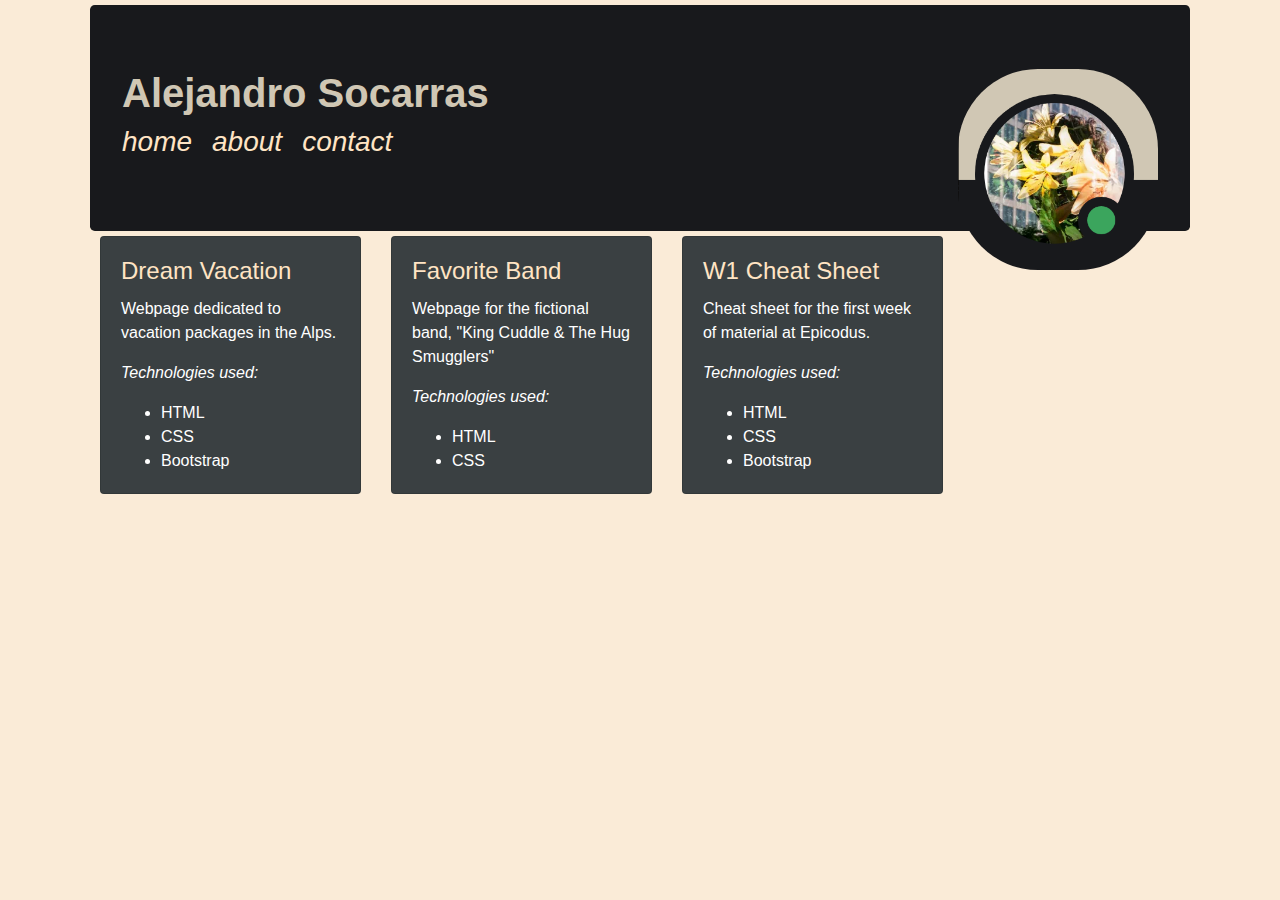
==== index.html @ ecdd4dee "Add cards for three projects" ====
<!DOCTYPE html>
<html lang="en-US">
<head>
  <link href="css/bootstrap.css" rel="stylesheet" type="text/css">
  <link href="css/styles.css" rel="stylesheet" type="text/css">
  <title>Alejandro Socarras</title>
</head>
<body>
  <div class="container">
    <div class="jumbotron">
      <h1><strong>Alejandro Socarras</strong><img src="img/image.png" alt="My personal avatar."></h1>
      <h3><a href="index.html"><em>home</em></a><a href="about-me.html"><em>about</em></a><a href="contact.html"><em>contact</em></a></h3>
    </div>
    <div class="row">
      <div class="col-md-4">
        <div class="card">
          <div class="card-body">
            <h4 class="card-title"><a href="https://github.com/apsocarras/vacation-site">Dream Vacation</a></h4>
            <p>Webpage dedicated to vacation packages in the Alps.</p>
            <p><em>Technologies used: </em></p>
            <ul class="card-text">
              <li>HTML</li>
              <li>CSS</li>
              <li>Bootstrap</li>
            </ul>
          </div>
        </div>
      </div>
      <div class="col-md-4">
        <div class="card">
          <div class="card-body">
            <h4 class="card-title"><a href="https://github.com/apsocarras/fav-band">Favorite Band</a></h4>
            <p>Webpage for the fictional band, "King Cuddle & The Hug Smugglers"</p>
            <p><em>Technologies used: </em></p>
            <ul class="card-text">
              <li>HTML</li>
              <li>CSS</li>
            </ul>
          </div>
        </div>
      </div>
      <div class="col-md-4">
        <div class="card">
          <div class="card-body">
            <h4 class="card-title"><a href="https://github.com/apsocarras/week1">W1 Cheat Sheet</a></h4>
            <p>Cheat sheet for the first week of material at Epicodus.</p>
            <p><em>Technologies used: </em></p>
            <ul class="card-text">
              <li>HTML</li>
              <li>CSS</li>
              <li>Bootstrap</li>
            </ul>
          </div>
        </div>
      </div>
    </div> 
  
  </div>
</body>
</html>
---- css/styles.css ----
body {
  background-color: antiquewhite;

}

.jumbotron {
  color: #D0C7B4;
  background-color: #18191c;
  margin: 5px;
}

.jumbotron img {
  border-radius: 40%;
  float: right;
  width: 200px;
  height: auto;
}

a {

  margin-right: 20px;
  color: bisque;
}

.card  {
  background-color: #3a4042;
  color: white;
}
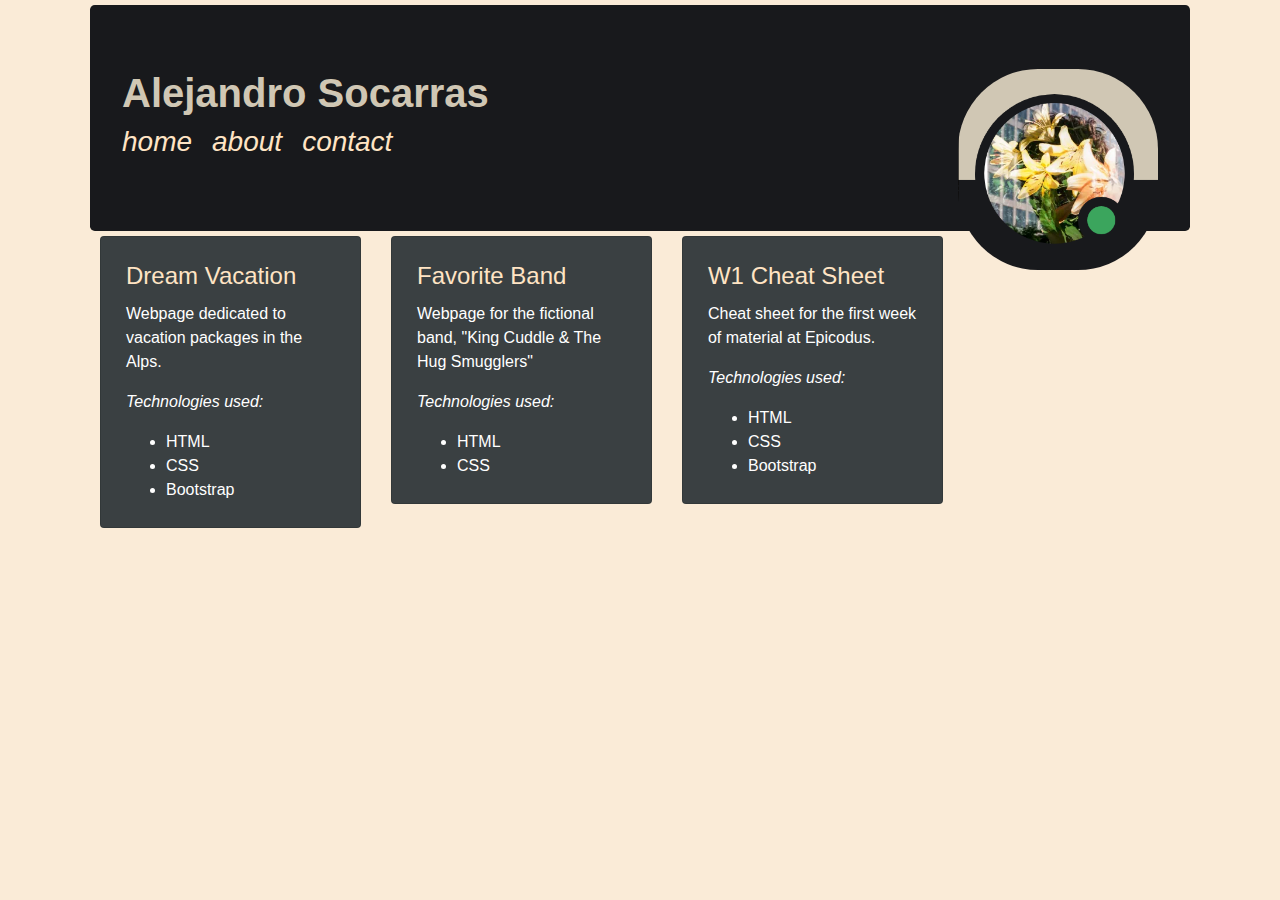
==== commit 89d50e9f: "Add content to about page" ====
--- a/index.html
+++ b/index.html
@@ -54,7 +54,6 @@
         </div>
       </div>
     </div> 
-  
   </div>
 </body>
 </html>    --- a/css/styles.css
+++ b/css/styles.css
@@ -17,7 +17,6 @@
 }
 
 a {
-
   margin-right: 20px;
   color: bisque;
 }
@@ -25,4 +24,5 @@
 .card  {
   background-color: #3a4042;
   color: white;
+  padding: 5px;
 }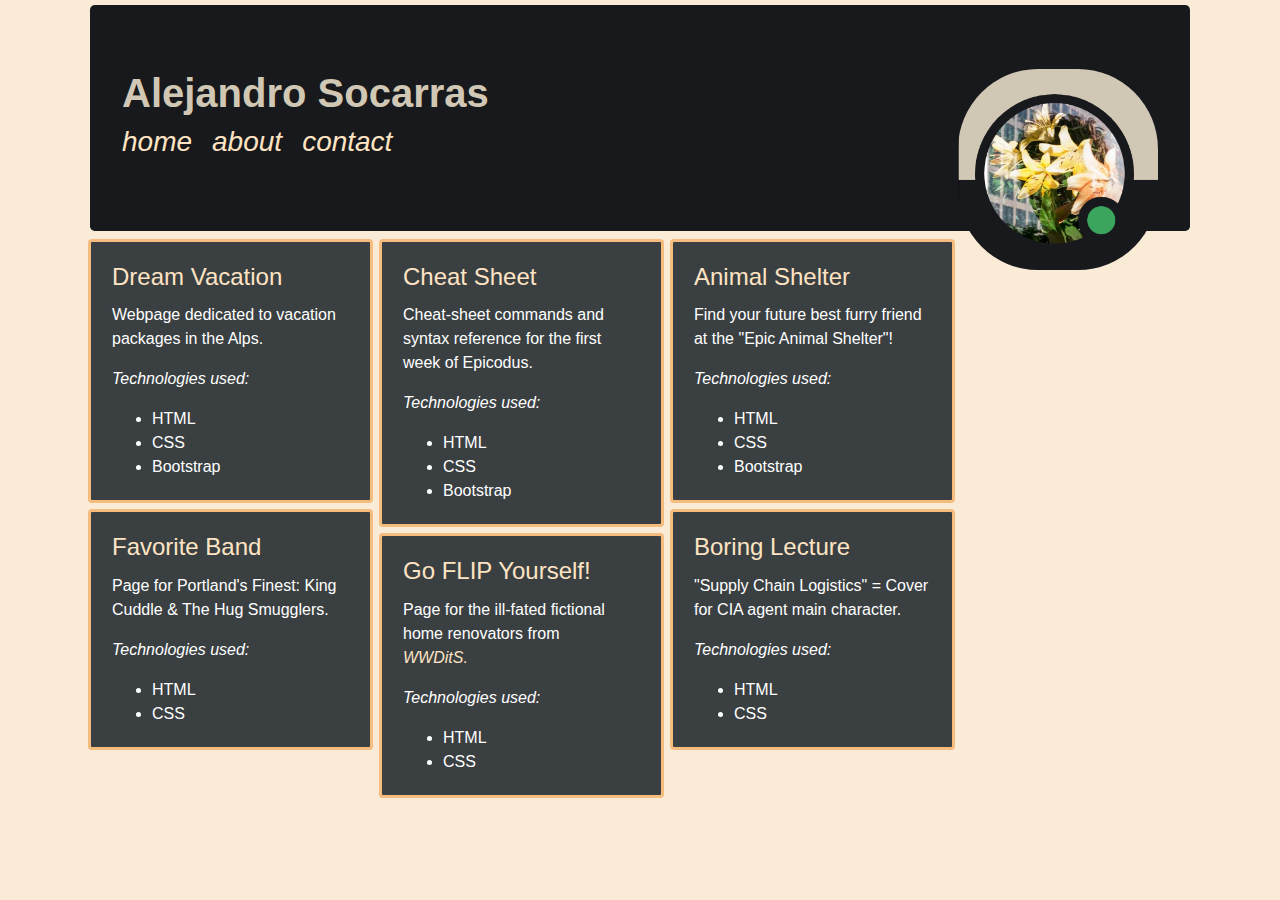
==== commit b0cfe28f: "Nest bootstrap rows for more project cards" ====
--- a/index.html
+++ b/index.html
@@ -13,45 +13,86 @@
     </div>
     <div class="row">
       <div class="col-md-4">
-        <div class="card">
-          <div class="card-body">
-            <h4 class="card-title"><a href="https://github.com/apsocarras/vacation-site">Dream Vacation</a></h4>
-            <p>Webpage dedicated to vacation packages in the Alps.</p>
-            <p><em>Technologies used: </em></p>
-            <ul class="card-text">
-              <li>HTML</li>
-              <li>CSS</li>
-              <li>Bootstrap</li>
-            </ul>
+        <div class="row">
+          <div class="card">
+            <div class="card-body">
+              <h4 class="card-title"><a href="https://github.com/apsocarras/vacation-site">Dream Vacation</a></h4>
+              <p>Webpage dedicated to vacation packages in the Alps.</p>
+              <p><em>Technologies used: </em></p>
+              <ul class="card-text">
+                <li>HTML</li>
+                <li>CSS</li>
+                <li>Bootstrap</li>
+              </ul>
+            </div>
           </div>
-        </div>
+          <div class="card">
+            <div class="card-body">
+              <h4 class="card-title"><a href="https://github.com/apsocarras/fav-band">Favorite Band</a></h4>
+              <p>Page for Portland's Finest: King Cuddle & The Hug Smugglers.</p>
+              <p><em>Technologies used: </em></p>
+              <ul class="card-text">
+                <li>HTML</li>
+                <li>CSS</li>
+              </ul>
+            </div>
+          </div>
+        </div>    
       </div>
       <div class="col-md-4">
-        <div class="card">
-          <div class="card-body">
-            <h4 class="card-title"><a href="https://github.com/apsocarras/fav-band">Favorite Band</a></h4>
-            <p>Webpage for the fictional band, "King Cuddle & The Hug Smugglers"</p>
-            <p><em>Technologies used: </em></p>
-            <ul class="card-text">
-              <li>HTML</li>
-              <li>CSS</li>
-            </ul>
+        <div class="row">
+          <div class="card">
+            <div class="card-body">
+              <h4 class="card-title"><a href="https://github.com/apsocarras/week1">Cheat Sheet</a></h4>
+              <p>Cheat-sheet commands and syntax reference for the first week of Epicodus.</p>
+              <p><em>Technologies used: </em></p>
+              <ul class="card-text">
+                <li>HTML</li>
+                <li>CSS</li>
+                <li>Bootstrap</li>
+              </ul>
+            </div>
           </div>
-        </div>
+          <div class="card">
+            <div class="card-body">
+              <h4 class="card-title"><a href="https://github.com/apsocarras/interior-decorators">Go FLIP Yourself!</a></h4>
+              <p>Page for the ill-fated fictional home renovators from <a href="https://whatwedointheshadows.fandom.com/wiki/Go_Flip_Yourself"><em>WWDitS.</em></a></p>
+              <p><em>Technologies used:</em></p>
+              <ul class="card-text">
+                <li>HTML</li>
+                <li>CSS</li>
+              </ul>
+            </div>
+          </div>
+        </div>    
       </div>
       <div class="col-md-4">
-        <div class="card">
-          <div class="card-body">
-            <h4 class="card-title"><a href="https://github.com/apsocarras/week1">W1 Cheat Sheet</a></h4>
-            <p>Cheat sheet for the first week of material at Epicodus.</p>
-            <p><em>Technologies used: </em></p>
-            <ul class="card-text">
-              <li>HTML</li>
-              <li>CSS</li>
-              <li>Bootstrap</li>
-            </ul>
+        <div class="row">
+          <div class="card">
+            <div class="card-body">
+              <h4 class="card-title"><a href="https://github.com/apsocarras/animal-shelter">Animal Shelter</a></h4>
+              <p>Find your future best furry friend at the "Epic Animal Shelter"!</p>
+              <p><em>Technologies used: </em></p>
+              <ul class="card-text">
+                <li>HTML</li>
+                <li>CSS</li>
+                <li>Bootstrap</li>
+              </ul>
+            </div>
           </div>
-        </div>
+          <div class="card">
+            <div class="card-body">
+              <h4 class="card-title"><a href="https://github.com/apsocarras/boring-lecture">Boring Lecture</a></h4>
+              <p>"Supply Chain Logistics" = Cover for CIA agent main character.</p>
+              <p><em>Technologies used: </em></p>
+              <ul class="card-text">
+                <li>HTML</li>
+                <li>CSS</li>
+              </ul>
+            </div>
+          </div>
+        </div>    
+      </div>
       </div>
     </div> 
   </div>
--- a/css/styles.css
+++ b/css/styles.css
@@ -1,5 +1,6 @@
 body {
   background-color: antiquewhite;
+  font-family:'Segoe UI', Tahoma, Geneva, Verdana, sans-serif;
 
 }
 
@@ -17,6 +18,7 @@
 }
 
 a {
+
   margin-right: 20px;
   color: bisque;
 }
@@ -24,5 +26,7 @@
 .card  {
   background-color: #3a4042;
   color: white;
-  padding: 5px;
+  padding: 1px;
+  border: solid #F6BC7D 3px;
+  margin: 3px;
 }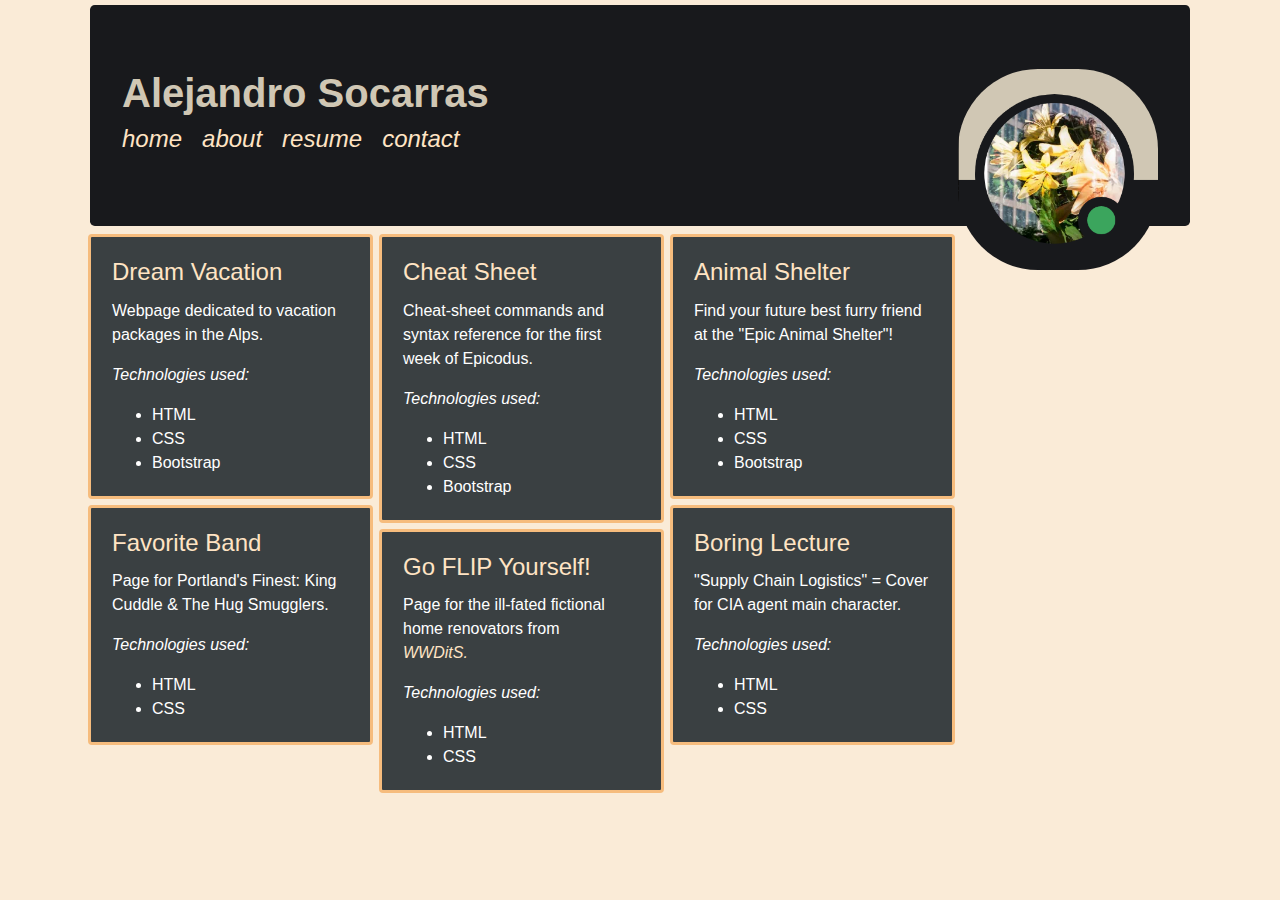
==== commit b3d24776: "Add resume page, practice embedding markdown in html" ====
--- a/index.html
+++ b/index.html
@@ -9,7 +9,7 @@
   <div class="container">
     <div class="jumbotron">
       <h1><strong>Alejandro Socarras</strong><img src="img/image.png" alt="My personal avatar."></h1>
-      <h3><a href="index.html"><em>home</em></a><a href="about-me.html"><em>about</em></a><a href="contact.html"><em>contact</em></a></h3>
+      <h4><a href="index.html"><em>home</em></a><a href="about-me.html"><em>about</em></a><a href="resume.html"><em>resume</em></a><a href="mailto:apsocarras@gmail.com"><em>contact</em></a></h4>
     </div>
     <div class="row">
       <div class="col-md-4">
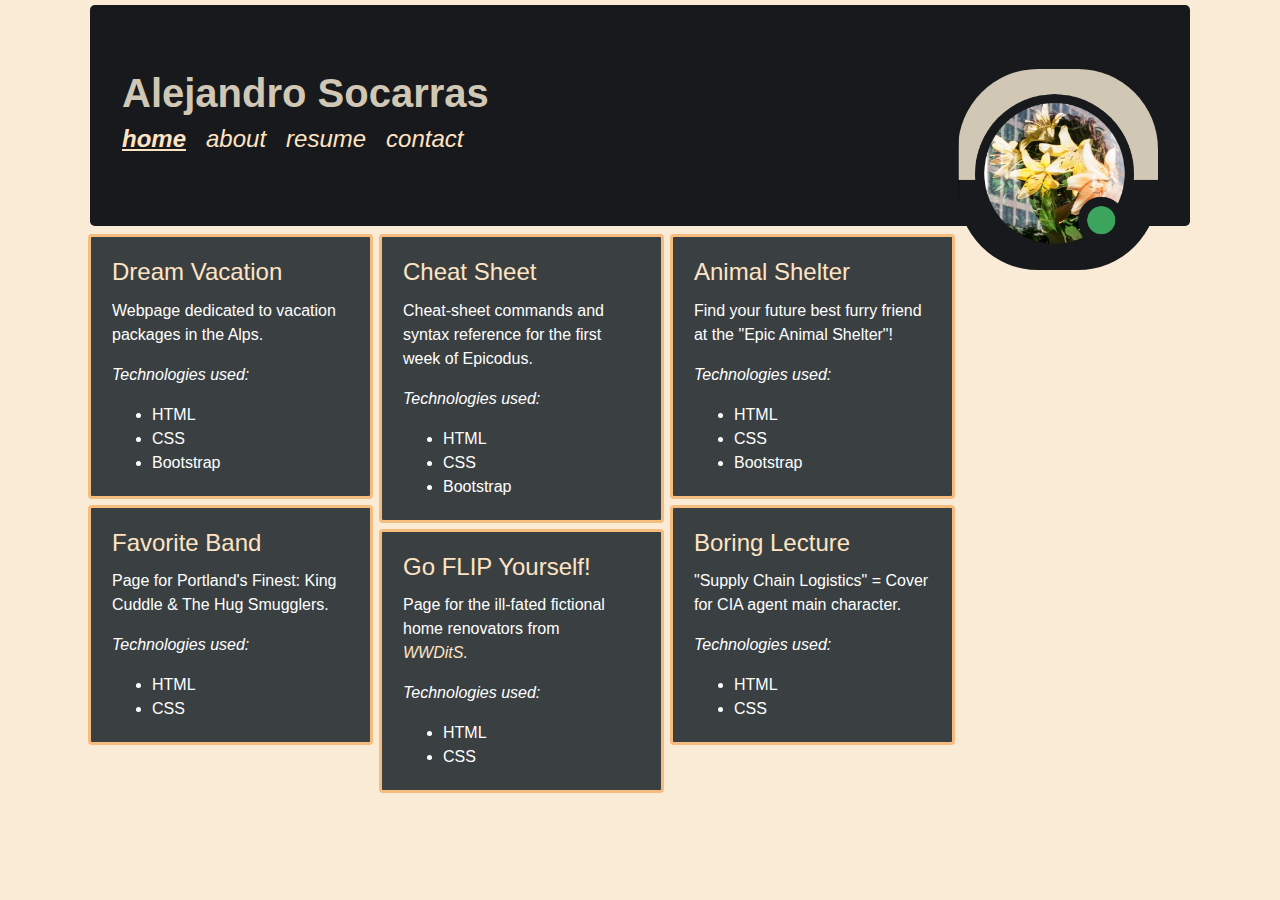
==== commit 1e47b0f5: "Switch resume page to cards, not markdown" ====
--- a/index.html
+++ b/index.html
@@ -9,7 +9,7 @@
   <div class="container">
     <div class="jumbotron">
       <h1><strong>Alejandro Socarras</strong><img src="img/image.png" alt="My personal avatar."></h1>
-      <h4><a href="index.html"><em>home</em></a><a href="about-me.html"><em>about</em></a><a href="resume.html"><em>resume</em></a><a href="mailto:apsocarras@gmail.com"><em>contact</em></a></h4>
+      <h4><a href="index.html"><em class="currentpage">home</em></a><a href="about-me.html"><em>about</em></a><a href="resume.html"><em>resume</em></a><a href="mailto:apsocarras@gmail.com"><em>contact</em></a></h4>
     </div>
     <div class="row">
       <div class="col-md-4">
--- a/css/styles.css
+++ b/css/styles.css
@@ -29,4 +29,15 @@
   padding: 1px;
   border: solid #F6BC7D 3px;
   margin: 3px;
+}
+
+em.currentpage {
+  text-decoration: underline;
+  font-weight: bold;
+}
+
+#resume {
+
+  background-color: red;
+
 }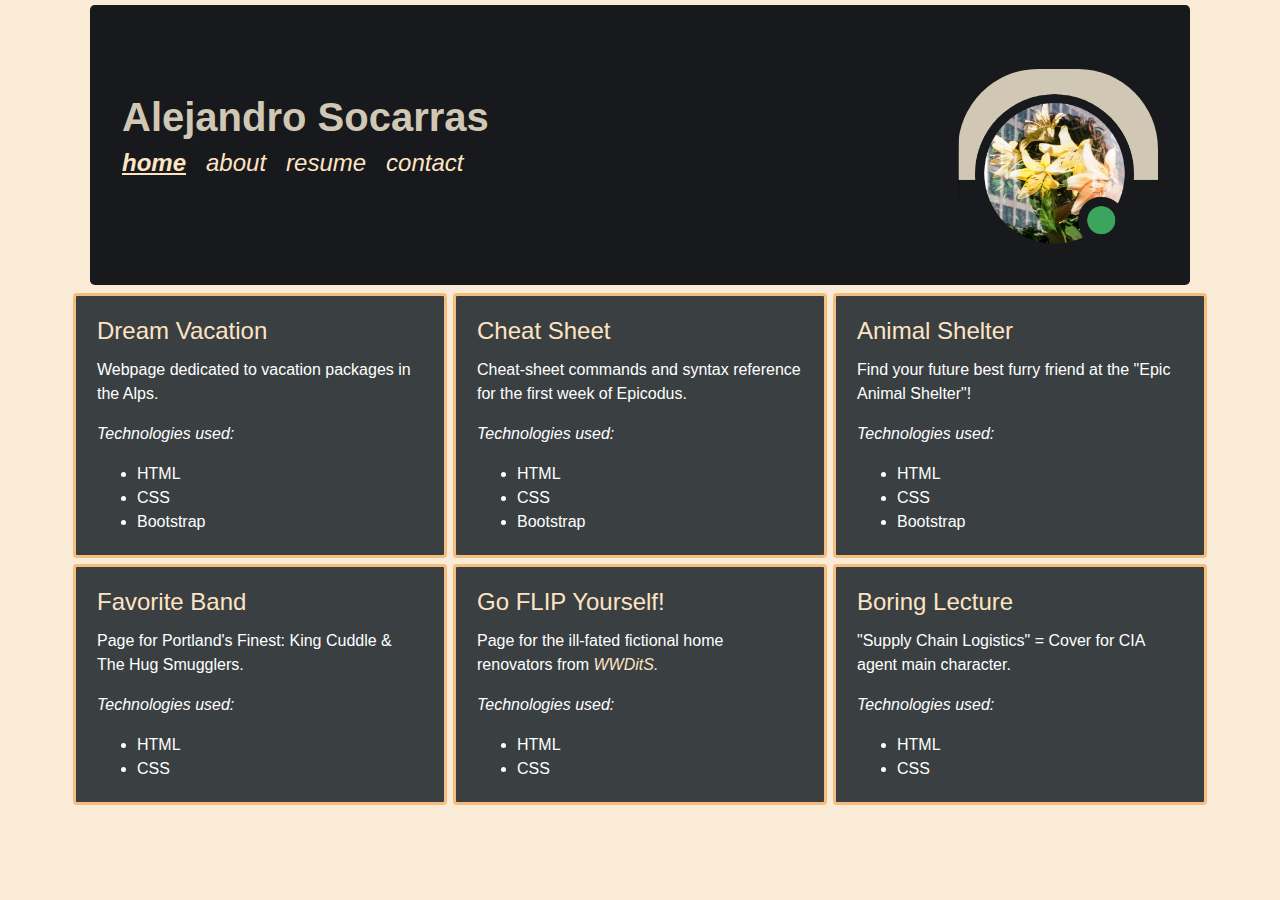
==== commit 041e65df: "Correct README.md bugs list; add GitHub hover link over avatar" ====
--- a/index.html
+++ b/index.html
@@ -8,7 +8,8 @@
 <body>
   <div class="container">
     <div class="jumbotron">
-      <h1><strong>Alejandro Socarras</strong><img src="img/image.png" alt="My personal avatar."></h1>
+      <a href="https://github.com/apsocarras"><img class="avatar" src="img/image.png" alt="My personal avatar." title="To: GitHub"></a>
+      <h1><strong>Alejandro Socarras</strong></h1>
       <h4><a href="index.html"><em class="currentpage">home</em></a><a href="about-me.html"><em>about</em></a><a href="resume.html"><em>resume</em></a><a href="mailto:apsocarras@gmail.com"><em>contact</em></a></h4>
     </div>
     <div class="row">
@@ -18,7 +19,7 @@
             <div class="card-body">
               <h4 class="card-title"><a href="https://github.com/apsocarras/vacation-site">Dream Vacation</a></h4>
               <p>Webpage dedicated to vacation packages in the Alps.</p>
-              <p><em>Technologies used: </em></p>
+              <p><em>Technologies used:</em></p>
               <ul class="card-text">
                 <li>HTML</li>
                 <li>CSS</li>
@@ -28,9 +29,9 @@
           </div>
           <div class="card">
             <div class="card-body">
-              <h4 class="card-title"><a href="https://github.com/apsocarras/fav-band">Favorite Band</a></h4>
+              <h4 class="card-title"><a href="httpgks://github.com/apsocarras/fav-band">Favorite Band</a></h4>
               <p>Page for Portland's Finest: King Cuddle & The Hug Smugglers.</p>
-              <p><em>Technologies used: </em></p>
+              <p><em>Technologies used:</em></p>
               <ul class="card-text">
                 <li>HTML</li>
                 <li>CSS</li>
@@ -45,7 +46,7 @@
             <div class="card-body">
               <h4 class="card-title"><a href="https://github.com/apsocarras/week1">Cheat Sheet</a></h4>
               <p>Cheat-sheet commands and syntax reference for the first week of Epicodus.</p>
-              <p><em>Technologies used: </em></p>
+              <p><em>Technologies used:</em></p>
               <ul class="card-text">
                 <li>HTML</li>
                 <li>CSS</li>
@@ -72,7 +73,7 @@
             <div class="card-body">
               <h4 class="card-title"><a href="https://github.com/apsocarras/animal-shelter">Animal Shelter</a></h4>
               <p>Find your future best furry friend at the "Epic Animal Shelter"!</p>
-              <p><em>Technologies used: </em></p>
+              <p><em>Technologies used:</em></p>
               <ul class="card-text">
                 <li>HTML</li>
                 <li>CSS</li>
@@ -84,7 +85,7 @@
             <div class="card-body">
               <h4 class="card-title"><a href="https://github.com/apsocarras/boring-lecture">Boring Lecture</a></h4>
               <p>"Supply Chain Logistics" = Cover for CIA agent main character.</p>
-              <p><em>Technologies used: </em></p>
+              <p><em>Technologies used:</em></p>
               <ul class="card-text">
                 <li>HTML</li>
                 <li>CSS</li>
@@ -93,8 +94,7 @@
           </div>
         </div>    
       </div>
-      </div>
-    </div> 
-  </div>
+    </div>
+  </div> 
 </body>
 </html>    --- a/css/styles.css
+++ b/css/styles.css
@@ -8,6 +8,7 @@
   color: #D0C7B4;
   background-color: #18191c;
   margin: 5px;
+  min-height: 280px;
 }
 
 .jumbotron img {
@@ -36,8 +37,10 @@
   font-weight: bold;
 }
 
-#resume {
-
-  background-color: red;
-
+#ellipsis {
+  display: block;
+  margin-left: auto;
+  margin-right: auto;
+  width: 50px;
+  height: auto;
 }